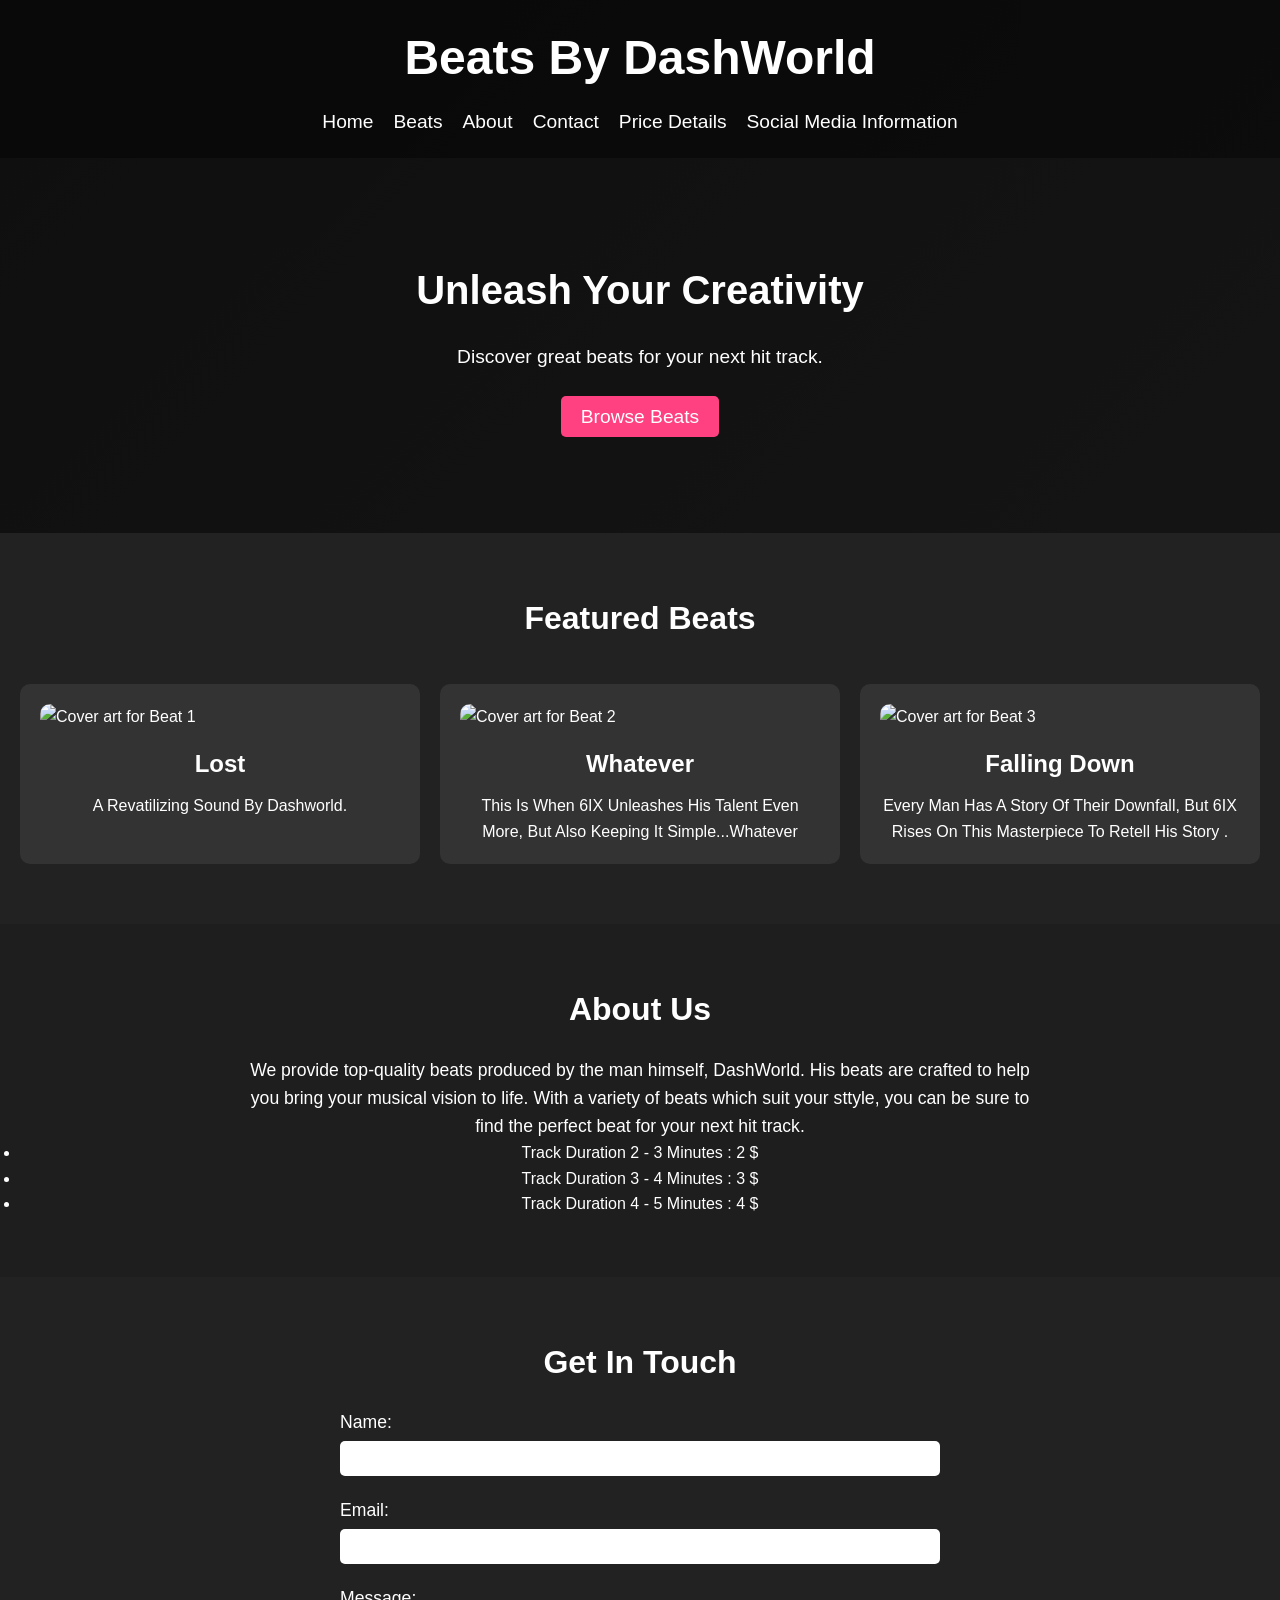
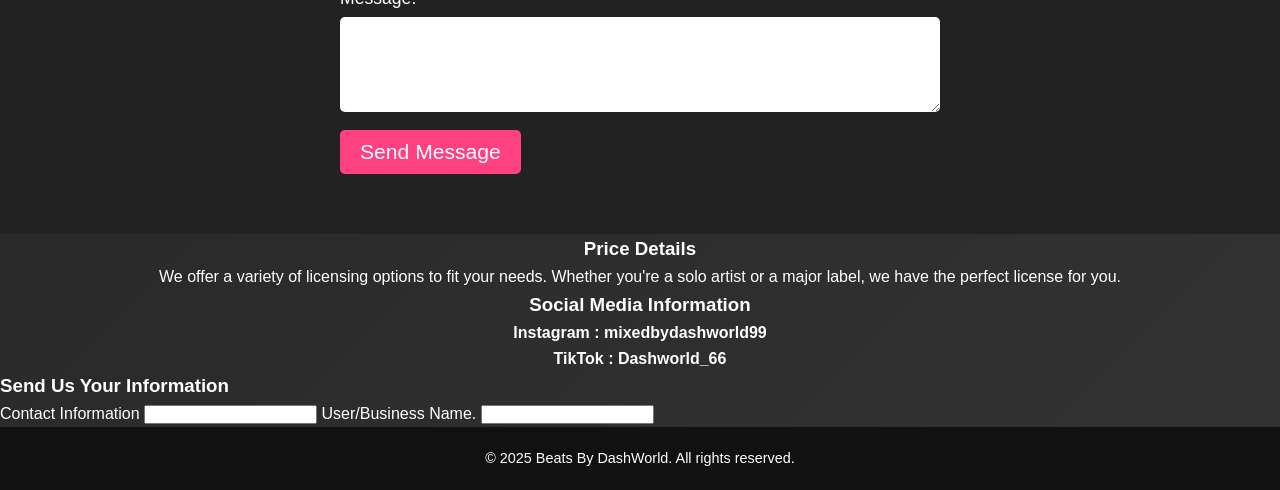
==== index.html @ 7d927864 "Update and rename DashWorld page.html to index.html" ====
<!DOCTYPE html>
<head>
  <meta charset="UTF-8" />
   <meta name="viewport" content="width=device-width, initial-scale=1.0" />
      <title>Beats By DashWorld</title>
        <link rel="stylesheet" href="DashWorld-Music Styles.css">
</head>
<body>
  <header>
    <h1>Beats By DashWorld</h1>
    <nav aria-label="Main Navigation">
      <ul>
        <li><a href="#home">Home</a></li>
        <li><a href="#beats">Beats</a></li>
        <li><a href="#about">About</a></li>
        <li><a href="#contact">Contact</a></li>
        <li><a href="#Pricing">Price Details</a></li>
        <li><a href="#Social Media Information">Social Media Information</a></li>
      </ul>
    </nav>
  </header>

  <section class="hero" id="home">
    <div class="hero-content">
      <h2>Unleash Your Creativity</h2>
      <p>Discover great beats for your next hit track.</p>
      <a href="#beats" class="btn">Browse Beats</a>
    </div>
  </section>

  <section class="beats-section" id="beats">
    <h3>Featured Beats</h3>
    <div class="beats-grid">
      <article class="beat-card" tabindex="0">
        <img src="Lost MP3.jpeg" alt="Cover art for Beat 1" />
        <h4 align="center">Lost</h4>
        <p align="center"3> A Revatilizing Sound By Dashworld.</p>
      </article>
      <article class="beat-card" tabindex="0">
        <img src="Whatever MP3.jpeg" alt="Cover art for Beat 2" />
        <h4 align="center">Whatever</h4>
        <p align="center">This Is When 6IX Unleashes His Talent Even More, But Also Keeping It Simple...Whatever</p>
      </article>
      <article class="beat-card" tabindex="0">
        <img src="Falling Down MP3.jpeg" alt="Cover art for Beat 3" />
        <h4 align="center">Falling Down</h4>
        <p align="center">Every Man Has A Story Of Their Downfall, 
        But 6IX Rises On This Masterpiece To Retell His Story .</p>
      </article>
    </div>
  </section>

  <section class="about-section" id="about">
    <h3>About Us</h3>
    <p align="center">
      We provide top-quality beats produced by the man himself, DashWorld.
     His beats are crafted to help you bring your musical vision to life. 
     With a variety of beats which suit your sttyle, 
     you can be sure to find the perfect beat for your next hit track. 
    </p>
    
    
    <ul align="center">
        <li> Track Duration 2 - 3 Minutes : 2 $ </li>
        <li> Track Duration 3 - 4 Minutes : 3 $ </li>
        <li> Track Duration 4 - 5 Minutes : 4 $ </li>
    </ul>
  </section>

  <section class="contact-section" id="contact">
    <h3>Get In Touch</h3>
    <form action="#" method="post">
      <label for="name">Name:</label>
      <input type="text" id="name" name="name" required />

      <label for="email">Email:</label>
      <input type="email" id="email" name="email" required />

      <label for="message">Message:</label>
      <textarea id="message" name="message" rows="5" required></textarea>

      <button type="submit">Send Message</button>
    </form>
  </section>

  <section class="" id="Pricing">
    <h3 align="center ">Price Details</h3>
    <p align="center">
      We offer a variety of licensing options to fit your needs. Whether you're a
      solo artist or a major label, we have the perfect license for you.
    </p>
    </section class="Social Media Information" id="Social Media Information">
    <h3 align="center" >Social Media Information</h3>
    <h4 align="center"> Instagram  :  mixedbydashworld99 </h4>
    <h4 align="center"> TikTok  : Dashworld_66 </h4> 
  
  </section>

  <section class="user contact section" id="contact">
    <h3>Send Us Your Information</h3>
    <form action="#" method="post">
    <label for="name"> Contact Information</label>
    <input type="text" id="name" name="name" required />

    <label for="user/business information"> User/Business Name.</label>
    <input type="text" id="user/business information" name="user/business information" required />  

  </section>
  <footer>
    <p>&copy; 2025 Beats By DashWorld. All rights reserved.</p>
  </footer>
</body>
</html>
---- DashWorld-Music Styles.css ----
* {
  margin: 0;
  padding: 0;
  box-sizing: border-box;
body {
  font-family: "Helvetica Neue", Arial, sans-serif;
  line-height: 1.6;
  color: #fff;
  background: linear-gradient(135deg, #1e1e1e, #333);
}
a {
  color: inherit;
  text-decoration: none;
}
a:focus {
  outline: 3px solid #ff4081;
  outline-offset: 2px;
}

header {
  background: rgba(0, 0, 0, 0.7);
  padding: 20px;
  text-align: center;
  position: sticky;
  top: 0;
  z-index: 1000;
}
header h1 {
  font-size: 3em;
  margin-bottom: 10px;
  animation: fadeInDown 1s ease-in-out;
}
nav ul {
  list-style: none;
  display: flex;
  justify-content: center;
  gap: 20px;
}
nav ul li a {
  font-size: 1.2em;
  transition: color 0.3s;
}
nav ul li a:hover,
nav ul li a:focus {
  color: #ff4081;
}

@keyframes fadeInDown {
  from {
    opacity: 0;
    transform: translateY(-20px);
  }
  to {
    opacity: 1;
    transform: translateY(0);
  }
}
.hero {
  position: relative;
  text-align: center;
  padding: 100px 20px;
  background: url('hero-bg.jpg') center/cover no-repeat;
}
.hero::before {
  content: "";
  position: absolute;
  top: 0;
  left: 0;
  width: 100%;
  height: 100%;
  background: rgba(0, 0, 0, 0.5);
  z-index: 0;
}
.hero-content {
  position: relative;
  z-index: 1;
}
.hero h2 {
  font-size: 2.5em;
  margin-bottom: 20px;
}
.hero p {
  font-size: 1.2em;
  margin-bottom: 30px;
}
.btn {
  background: #ff4081;
  color: #fff;
  padding: 10px 20px;
  font-size: 1.2em;
  border-radius: 5px;
  transition: background 0.3s;
}
.btn:hover,
.btn:focus {
  background: #e73370;
}
.beats-section {
  padding: 60px 20px;
  background: #222;
}
.beats-section h3 {
  text-align: center;
  font-size: 2em;
  margin-bottom: 40px;
}
.beats-grid {
  display: grid;
  grid-template-columns: repeat(auto-fit, minmax(250px, 1fr));
  gap: 20px;
}
.beat-card {
  background: #333;
  padding: 20px;
  border-radius: 10px;
  transition: transform 0.3s;
}
.beat-card:hover,
.beat-card:focus-within {
  transform: translateY(-5px);
}
.beat-card img {
  width: 100%;
  border-radius: 10px;
}
.beat-card h4 {
  margin-top: 15px;
  font-size: 1.5em;
}
.beat-card p {
  margin-top: 10px;
  font-size: 1em;
}

.about-section {
  padding: 60px 20px;
  background: #1e1e1e;
  text-align: center;
}
.about-section h3 {
  font-size: 2em;
  margin-bottom: 20px;
}
.about-section p {
  max-width: 800px;
  margin: 0 auto;
  font-size: 1.1em;
}
.contact-section {
  padding: 60px 20px;
  background: #222;
  text-align: center;
}
.contact-section h3 {
  font-size: 2em;
  margin-bottom: 20px;
}
.contact-section form {
  max-width: 600px;
  margin: 0 auto;
  font-size: 1.1em;
  text-align: left;
}
.contact-section label {
  display: block;
  margin: 10px 0 5px;
}
.contact-section input,
.contact-section textarea {
  width: 100%;
  padding: 10px;
  border: none;
  border-radius: 5px;
  margin-bottom: 10px;
}
.contact-section button {
  display: inline-block;
  background: #ff4081;
  border: none;
  color: #fff;
  padding: 10px 20px;
  font-size: 1.2em;
  border-radius: 5px;
  cursor: pointer;
  transition: background 0.3s;
}
.contact-section button:hover,
.contact-section button:focus {
  background: #e73370;
  text-align: center;
  padding: 20px;
}

footer {
  background: #111;
  text-align: center;
  padding: 20px;
  font-size: 0.9em;
  text-align: center;
  
}

@media (max-width: 600px) {
  header h1 {
    font-size: 2.5em;
  }
  .hero h2 {
    font-size: 2em;
  }
}
}
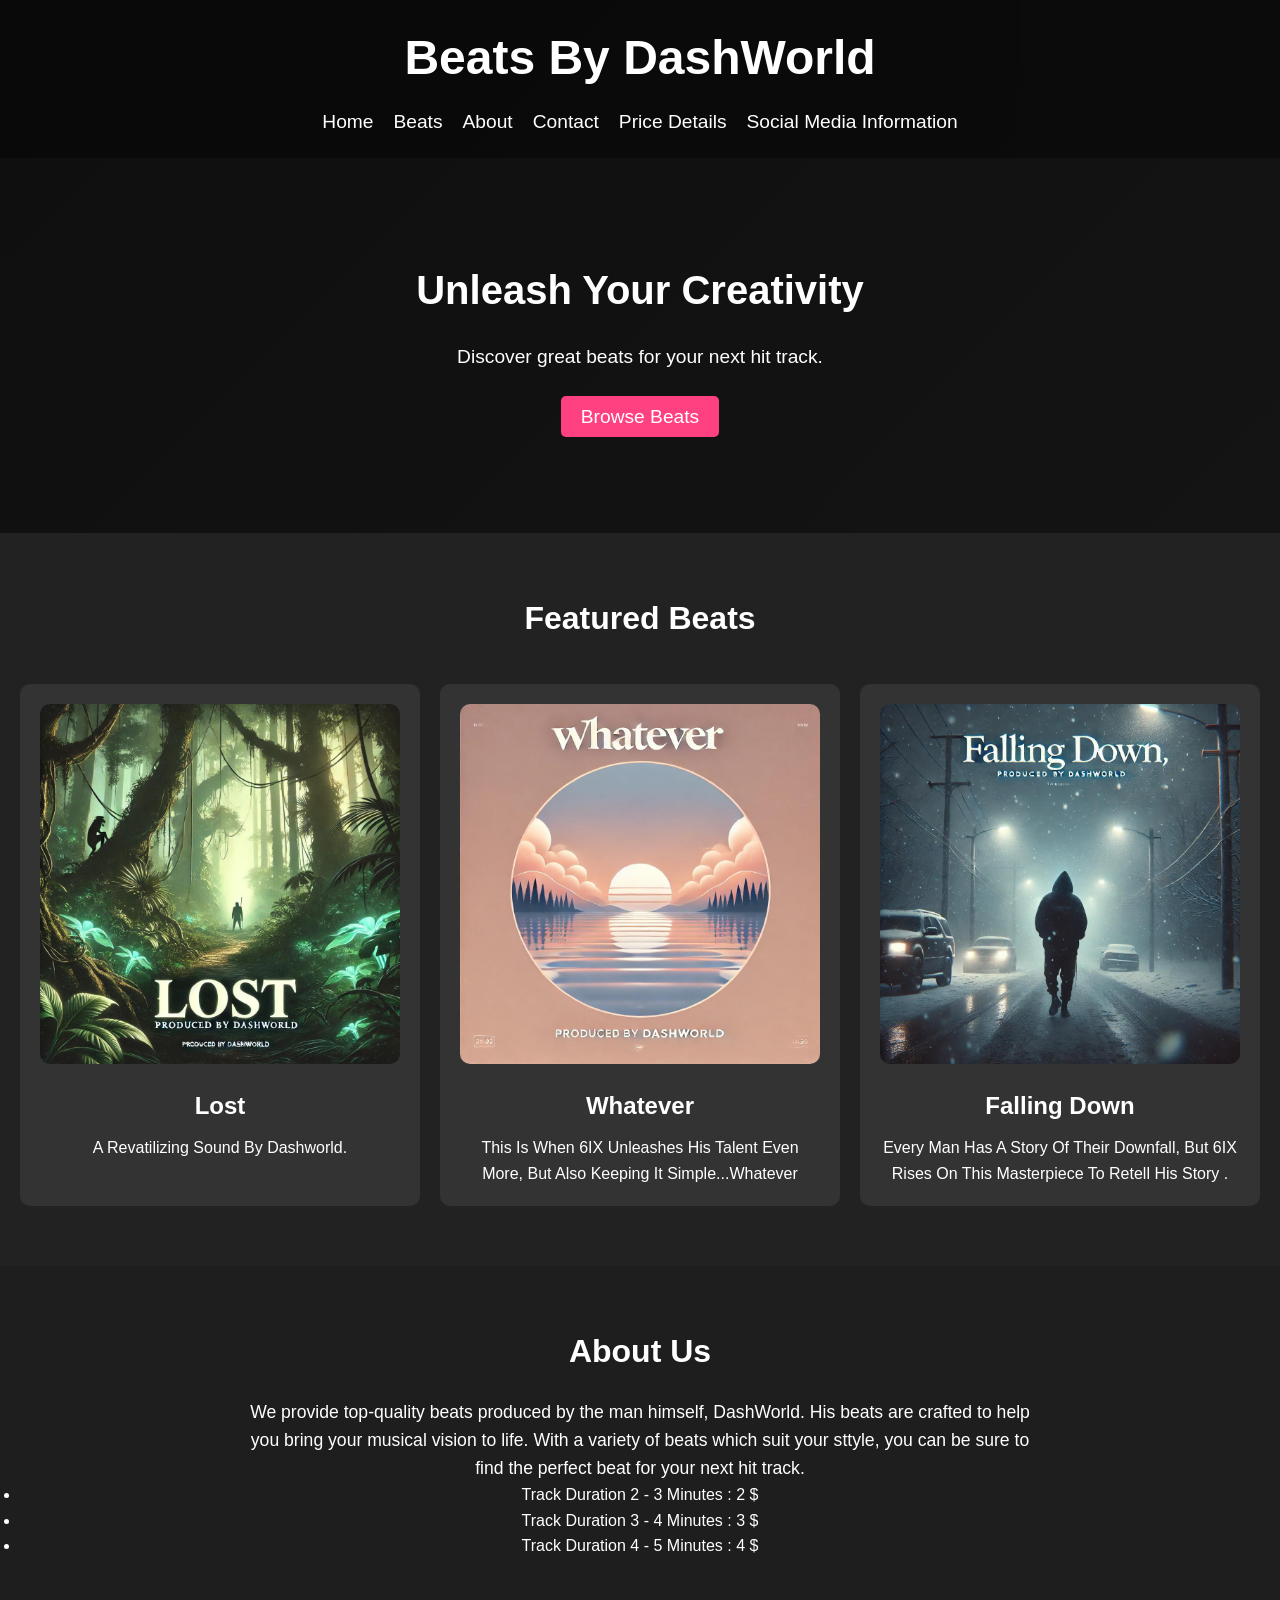
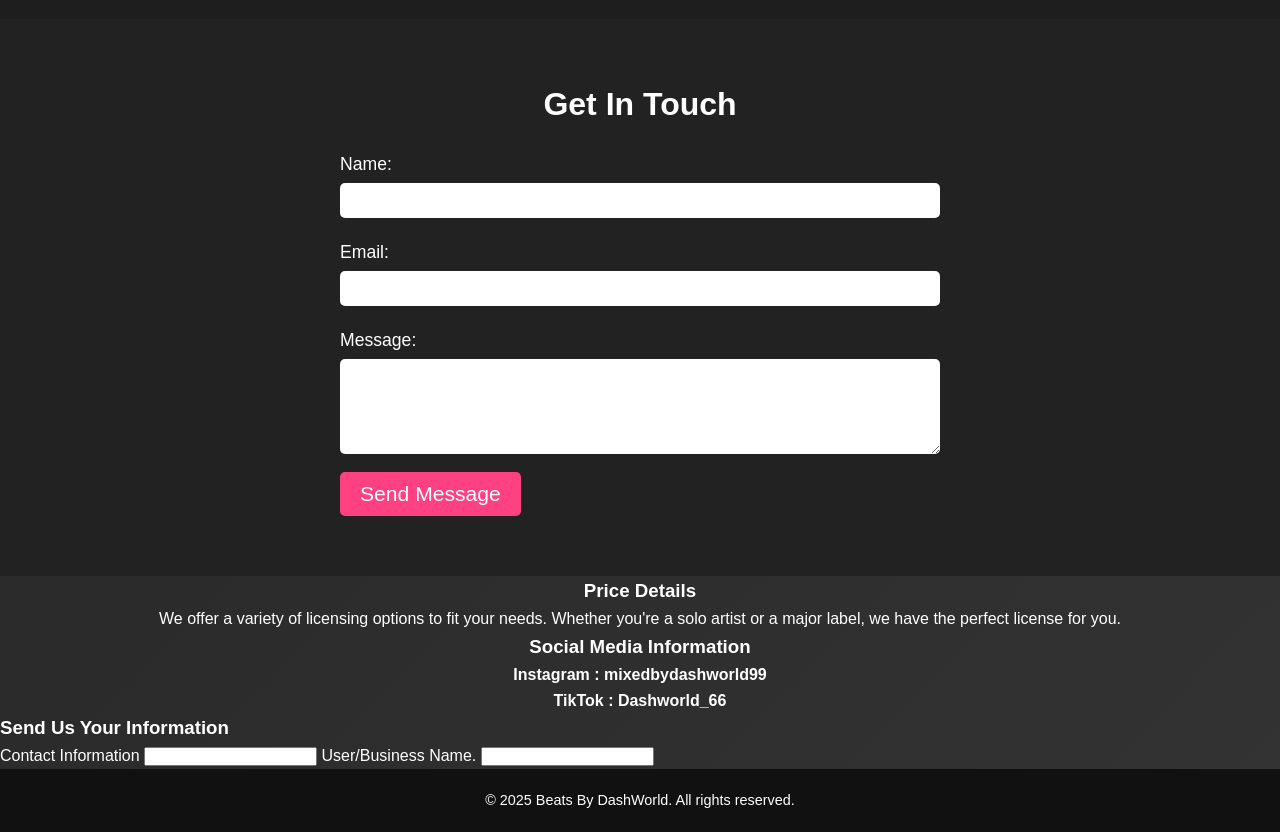
==== commit 3d185718: "Update index.html" ====
--- a/index.html
+++ b/index.html
@@ -3,7 +3,7 @@
   <meta charset="UTF-8" />
    <meta name="viewport" content="width=device-width, initial-scale=1.0" />
       <title>Beats By DashWorld</title>
-        <link rel="stylesheet" href="DashWorld-Music Styles.css">
+        <link rel="stylesheet" href="dashworld-music-styles.css">
 </head>
 <body>
   <header>
@@ -32,17 +32,17 @@
     <h3>Featured Beats</h3>
     <div class="beats-grid">
       <article class="beat-card" tabindex="0">
-        <img src="Lost MP3.jpeg" alt="Cover art for Beat 1" />
+        <img src="lost-mp3.jpeg" alt="Lost">
         <h4 align="center">Lost</h4>
         <p align="center"3> A Revatilizing Sound By Dashworld.</p>
       </article>
       <article class="beat-card" tabindex="0">
-        <img src="Whatever MP3.jpeg" alt="Cover art for Beat 2" />
+        <img src="whatever-mp3.jpeg" alt="Whatever">
         <h4 align="center">Whatever</h4>
         <p align="center">This Is When 6IX Unleashes His Talent Even More, But Also Keeping It Simple...Whatever</p>
       </article>
       <article class="beat-card" tabindex="0">
-        <img src="Falling Down MP3.jpeg" alt="Cover art for Beat 3" />
+        <img src="falling-down-mp3.jpeg" alt="Falling Down">
         <h4 align="center">Falling Down</h4>
         <p align="center">Every Man Has A Story Of Their Downfall, 
         But 6IX Rises On This Masterpiece To Retell His Story .</p>
--- a/dashworld-music-styles.css
+++ b/dashworld-music-styles.css
@@ -0,0 +1,211 @@
+* {
+  margin: 0;
+  padding: 0;
+  box-sizing: border-box;
+body {
+  font-family: "Helvetica Neue", Arial, sans-serif;
+  line-height: 1.6;
+  color: #fff;
+  background: linear-gradient(135deg, #1e1e1e, #333);
+}
+a {
+  color: inherit;
+  text-decoration: none;
+}
+a:focus {
+  outline: 3px solid #ff4081;
+  outline-offset: 2px;
+}
+
+header {
+  background: rgba(0, 0, 0, 0.7);
+  padding: 20px;
+  text-align: center;
+  position: sticky;
+  top: 0;
+  z-index: 1000;
+}
+header h1 {
+  font-size: 3em;
+  margin-bottom: 10px;
+  animation: fadeInDown 1s ease-in-out;
+}
+nav ul {
+  list-style: none;
+  display: flex;
+  justify-content: center;
+  gap: 20px;
+}
+nav ul li a {
+  font-size: 1.2em;
+  transition: color 0.3s;
+}
+nav ul li a:hover,
+nav ul li a:focus {
+  color: #ff4081;
+}
+
+@keyframes fadeInDown {
+  from {
+    opacity: 0;
+    transform: translateY(-20px);
+  }
+  to {
+    opacity: 1;
+    transform: translateY(0);
+  }
+}
+.hero {
+  position: relative;
+  text-align: center;
+  padding: 100px 20px;
+  background: url('hero-bg.jpg') center/cover no-repeat;
+}
+.hero::before {
+  content: "";
+  position: absolute;
+  top: 0;
+  left: 0;
+  width: 100%;
+  height: 100%;
+  background: rgba(0, 0, 0, 0.5);
+  z-index: 0;
+}
+.hero-content {
+  position: relative;
+  z-index: 1;
+}
+.hero h2 {
+  font-size: 2.5em;
+  margin-bottom: 20px;
+}
+.hero p {
+  font-size: 1.2em;
+  margin-bottom: 30px;
+}
+.btn {
+  background: #ff4081;
+  color: #fff;
+  padding: 10px 20px;
+  font-size: 1.2em;
+  border-radius: 5px;
+  transition: background 0.3s;
+}
+.btn:hover,
+.btn:focus {
+  background: #e73370;
+}
+.beats-section {
+  padding: 60px 20px;
+  background: #222;
+}
+.beats-section h3 {
+  text-align: center;
+  font-size: 2em;
+  margin-bottom: 40px;
+}
+.beats-grid {
+  display: grid;
+  grid-template-columns: repeat(auto-fit, minmax(250px, 1fr));
+  gap: 20px;
+}
+.beat-card {
+  background: #333;
+  padding: 20px;
+  border-radius: 10px;
+  transition: transform 0.3s;
+}
+.beat-card:hover,
+.beat-card:focus-within {
+  transform: translateY(-5px);
+}
+.beat-card img {
+  width: 100%;
+  border-radius: 10px;
+}
+.beat-card h4 {
+  margin-top: 15px;
+  font-size: 1.5em;
+}
+.beat-card p {
+  margin-top: 10px;
+  font-size: 1em;
+}
+
+.about-section {
+  padding: 60px 20px;
+  background: #1e1e1e;
+  text-align: center;
+}
+.about-section h3 {
+  font-size: 2em;
+  margin-bottom: 20px;
+}
+.about-section p {
+  max-width: 800px;
+  margin: 0 auto;
+  font-size: 1.1em;
+}
+.contact-section {
+  padding: 60px 20px;
+  background: #222;
+  text-align: center;
+}
+.contact-section h3 {
+  font-size: 2em;
+  margin-bottom: 20px;
+}
+.contact-section form {
+  max-width: 600px;
+  margin: 0 auto;
+  font-size: 1.1em;
+  text-align: left;
+}
+.contact-section label {
+  display: block;
+  margin: 10px 0 5px;
+}
+.contact-section input,
+.contact-section textarea {
+  width: 100%;
+  padding: 10px;
+  border: none;
+  border-radius: 5px;
+  margin-bottom: 10px;
+}
+.contact-section button {
+  display: inline-block;
+  background: #ff4081;
+  border: none;
+  color: #fff;
+  padding: 10px 20px;
+  font-size: 1.2em;
+  border-radius: 5px;
+  cursor: pointer;
+  transition: background 0.3s;
+}
+.contact-section button:hover,
+.contact-section button:focus {
+  background: #e73370;
+  text-align: center;
+  padding: 20px;
+}
+
+footer {
+  background: #111;
+  text-align: center;
+  padding: 20px;
+  font-size: 0.9em;
+  text-align: center;
+  
+}
+
+@media (max-width: 600px) {
+  header h1 {
+    font-size: 2.5em;
+  }
+  .hero h2 {
+    font-size: 2em;
+  }
+}
+}
